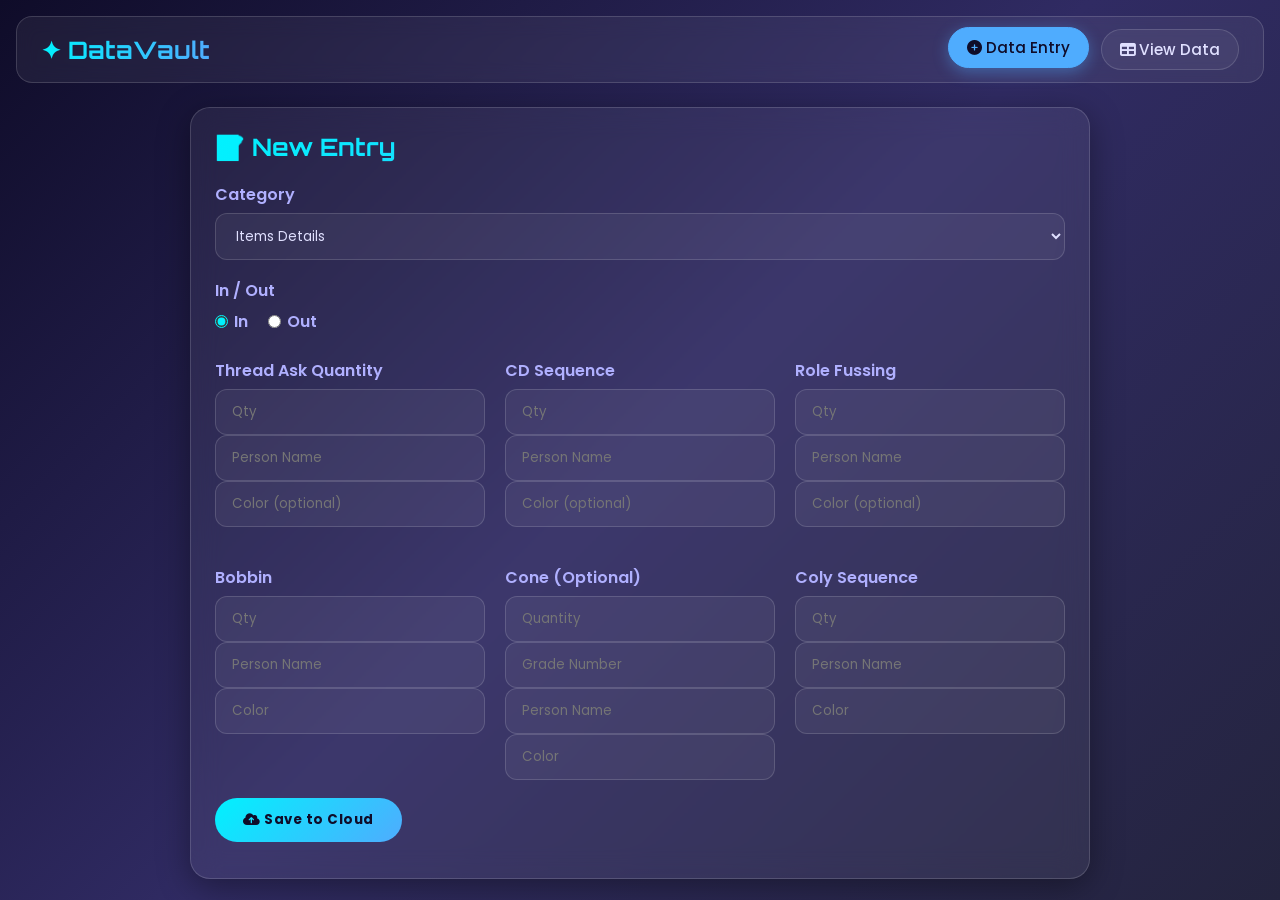
==== index.html @ ba545811 "Add files via upload" ====
<!DOCTYPE html>
<html lang="en">
<head>
  <meta charset="UTF-8">
  <meta name="viewport" content="width=device-width, initial-scale=1.0">
  <title>Cloud Data Keeper – Entry</title>
  <link rel="stylesheet" href="style.css">
  <link rel="stylesheet" href="https://cdnjs.cloudflare.com/ajax/libs/font-awesome/6.0.0-beta3/css/all.min.css">
</head>
<body>
  <!-- Navigation -->
  <nav class="navbar">
    <div class="logo">✦ DataVault</div>
    <div class="nav-links">
      <a href="index.html" class="active"><i class="fas fa-plus-circle"></i> Data Entry</a>
      <a href="view.html"><i class="fas fa-table"></i> View Data</a>
    </div>
  </nav>

  <!-- Main Form Card -->
  <div class="glass-card" style="max-width: 900px; margin: 0 auto;">
    <h2>📝 New Entry</h2>
    
    <!-- Category Selector -->
    <div class="form-group">
      <label>Category</label>
      <select id="categorySelect">
        <option value="items">Items Details</option>
        <option value="samples">Sample Details</option>
        <option value="cleaning">Cleaning Details</option>
        <option value="persons">Person Details (Absent)</option>
      </select>
    </div>

    <!-- Dynamic Form Container -->
    <div id="dynamicForm"></div>

    <button class="btn" id="saveBtn"><i class="fas fa-cloud-upload-alt"></i> Save to Cloud</button>
    <p id="saveStatus" style="margin-top: 12px; font-weight: 600;"></p>
  </div>

  <div class="toast" id="toast"></div>

  <script src="index.js"></script>
</body>
</html>
---- style.css ----
/* Google Fonts */
@import url('https://fonts.googleapis.com/css2?family=Orbitron:wght@500;700&family=Poppins:wght@300;400;600;700&display=swap');

:root {
  --bg-gradient: linear-gradient(135deg, #0f0c29, #302b63, #24243e);
  --glass-bg: rgba(255, 255, 255, 0.06);
  --glass-border: rgba(255, 255, 255, 0.15);
  --accent: #00f2fe;
  --accent2: #4facfe;
  --text: #e0e0ff;
  --card-shadow: 0 8px 32px 0 rgba(0, 0, 0, 0.37);
  --danger: #ff5e7e;
}

* {
  margin: 0;
  padding: 0;
  box-sizing: border-box;
}

body {
  font-family: 'Poppins', sans-serif;
  background: var(--bg-gradient);
  color: var(--text);
  min-height: 100vh;
  padding: 16px;
}

/* Navigation */
.navbar {
  display: flex;
  justify-content: space-between;
  align-items: center;
  padding: 12px 24px;
  background: var(--glass-bg);
  border: 1px solid var(--glass-border);
  backdrop-filter: blur(10px);
  border-radius: 16px;
  margin-bottom: 24px;
  flex-wrap: wrap;
  gap: 12px;
}

.navbar .logo {
  font-family: 'Orbitron', sans-serif;
  font-size: 1.5rem;
  font-weight: 700;
  background: linear-gradient(to right, var(--accent), var(--accent2));
  -webkit-background-clip: text;
  -webkit-text-fill-color: transparent;
}

.nav-links {
  display: flex;
  gap: 12px;
  flex-wrap: wrap;
}

.nav-links a {
  text-decoration: none;
  color: var(--text);
  padding: 8px 18px;
  border-radius: 30px;
  background: rgba(255, 255, 255, 0.05);
  border: 1px solid var(--glass-border);
  transition: all 0.3s ease;
  font-weight: 500;
  font-size: 0.95rem;
}

.nav-links a:hover,
.nav-links a.active {
  background: var(--accent2);
  color: #0f0c29;
  border-color: var(--accent2);
  transform: translateY(-2px);
  box-shadow: 0 4px 15px rgba(79, 172, 254, 0.4);
}

/* Cards */
.glass-card {
  background: var(--glass-bg);
  border: 1px solid var(--glass-border);
  backdrop-filter: blur(14px);
  border-radius: 20px;
  padding: 24px;
  box-shadow: var(--card-shadow);
  transition: transform 0.3s ease;
}

.glass-card:hover {
  transform: translateY(-2px);
}

h2, h3 {
  font-family: 'Orbitron', sans-serif;
  background: linear-gradient(135deg, var(--accent), var(--accent2));
  -webkit-background-clip: text;
  -webkit-text-fill-color: transparent;
  margin-bottom: 20px;
}

/* Form Elements */
.form-group {
  margin-bottom: 18px;
}

label {
  display: block;
  font-weight: 600;
  margin-bottom: 6px;
  color: #b0b0ff;
}

input, select, textarea {
  width: 100%;
  padding: 12px 16px;
  background: rgba(255, 255, 255, 0.05);
  border: 1px solid var(--glass-border);
  border-radius: 12px;
  color: var(--text);
  font-family: 'Poppins', sans-serif;
  outline: none;
  transition: all 0.3s ease;
}

input:focus, select:focus, textarea:focus {
  border-color: var(--accent);
  box-shadow: 0 0 12px rgba(0, 242, 254, 0.3);
}

.btn {
  background: linear-gradient(135deg, var(--accent), var(--accent2));
  border: none;
  padding: 12px 28px;
  border-radius: 30px;
  color: #0f0c29;
  font-weight: 700;
  cursor: pointer;
  transition: all 0.3s ease;
  font-family: 'Poppins', sans-serif;
  letter-spacing: 0.5px;
}

.btn:hover {
  transform: translateY(-3px);
  box-shadow: 0 8px 20px rgba(0, 242, 254, 0.4);
}

.btn-danger {
  background: linear-gradient(135deg, #ff5e7e, #ff416c);
  color: white;
}

.btn-danger:hover {
  box-shadow: 0 8px 20px rgba(255, 94, 126, 0.5);
}

.toggle-container {
  display: flex;
  gap: 20px;
  align-items: center;
}

.toggle-option {
  display: flex;
  align-items: center;
  gap: 6px;
}

.toggle-option input[type="radio"] {
  width: auto;
  accent-color: var(--accent);
}

/* Grid layout */
.grid-2col {
  display: grid;
  grid-template-columns: repeat(auto-fit, minmax(250px, 1fr));
  gap: 20px;
}

/* Tables / data display */
.data-table {
  width: 100%;
  border-collapse: collapse;
  margin-top: 16px;
  font-size: 0.9rem;
}

.data-table th {
  text-align: left;
  padding: 12px 8px;
  background: rgba(255, 255, 255, 0.05);
  color: var(--accent);
  font-weight: 600;
}

.data-table td {
  padding: 10px 8px;
  border-bottom: 1px solid rgba(255, 255, 255, 0.06);
}

.data-table tr:hover td {
  background: rgba(255, 255, 255, 0.03);
}

.action-btn {
  background: none;
  border: none;
  color: var(--danger);
  cursor: pointer;
  font-size: 1.2rem;
  transition: transform 0.2s;
}

.action-btn:hover {
  transform: scale(1.2);
}

.filter-bar {
  display: flex;
  gap: 12px;
  flex-wrap: wrap;
  align-items: center;
  margin-bottom: 20px;
}

.filter-bar select, .filter-bar button {
  padding: 10px 20px;
  border-radius: 30px;
  background: rgba(255, 255, 255, 0.05);
  border: 1px solid var(--glass-border);
  color: var(--text);
}

/* Toast notification */
.toast {
  position: fixed;
  bottom: 24px;
  right: 24px;
  padding: 14px 28px;
  border-radius: 40px;
  background: #00c853;
  color: white;
  font-weight: 600;
  box-shadow: 0 8px 20px rgba(0, 200, 83, 0.4);
  opacity: 0;
  transform: translateY(20px);
  transition: all 0.4s ease;
  z-index: 999;
}

.toast.show {
  opacity: 1;
  transform: translateY(0);
}

/* Mobile adjustments */
@media (max-width: 768px) {
  .navbar {
    flex-direction: column;
    align-items: flex-start;
  }
  .data-table {
    font-size: 0.8rem;
  }
  .grid-2col {
    grid-template-columns: 1fr;
  }
}
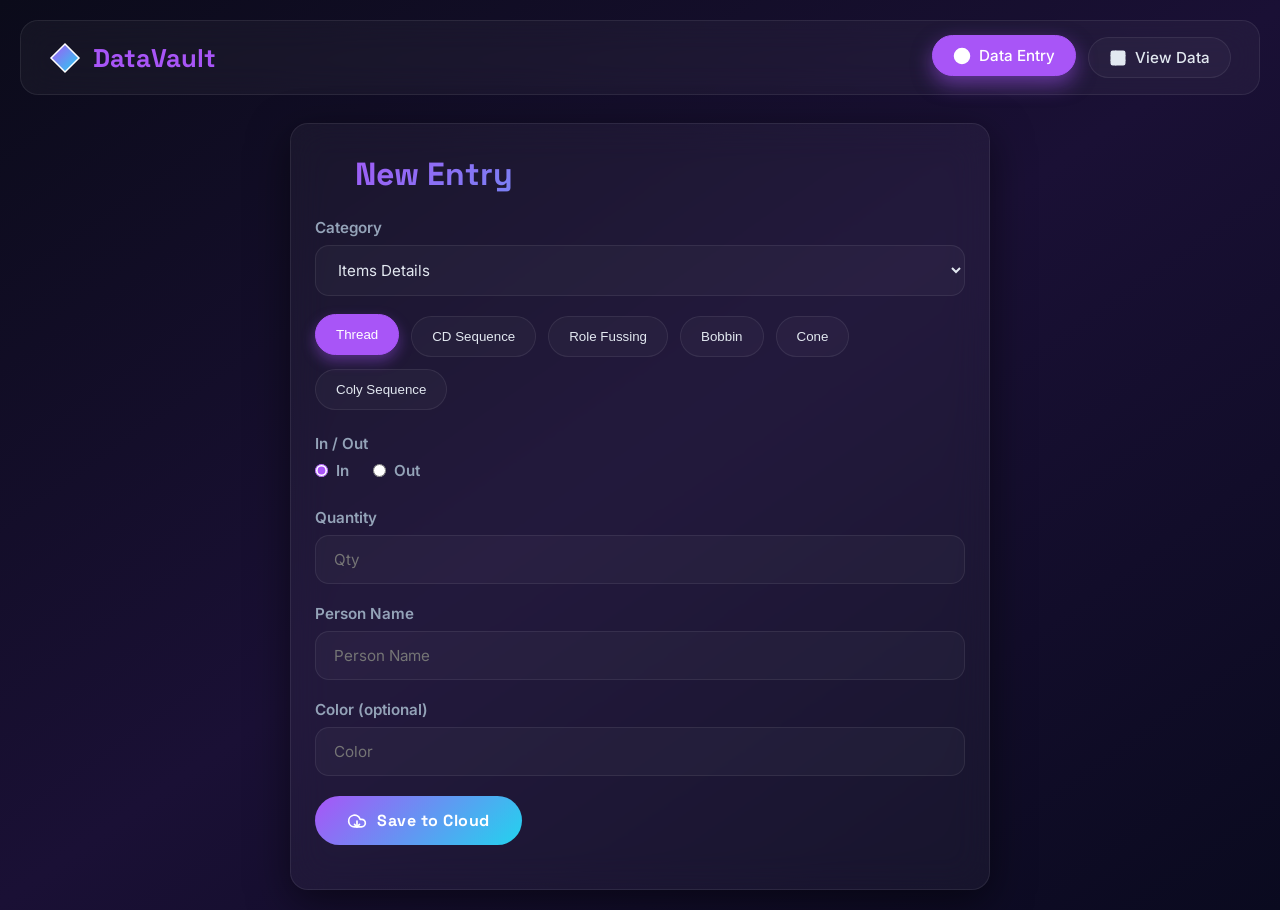
==== commit 8fe82bc7: "Add files via upload" ====
--- a/index.html
+++ b/index.html
@@ -2,26 +2,42 @@
 <html lang="en">
 <head>
   <meta charset="UTF-8">
-  <meta name="viewport" content="width=device-width, initial-scale=1.0">
-  <title>Cloud Data Keeper – Entry</title>
+  <meta name="viewport" content="width=device-width, initial-scale=1.0, maximum-scale=1.0, user-scalable=yes">
+  <title>DataVault – Entry</title>
   <link rel="stylesheet" href="style.css">
-  <link rel="stylesheet" href="https://cdnjs.cloudflare.com/ajax/libs/font-awesome/6.0.0-beta3/css/all.min.css">
 </head>
 <body>
-  <!-- Navigation -->
   <nav class="navbar">
-    <div class="logo">✦ DataVault</div>
+    <div class="logo">
+      <svg viewBox="0 0 32 32" fill="none" xmlns="http://www.w3.org/2000/svg">
+        <path d="M16 2L30 16L16 30L2 16L16 2Z" fill="url(#logoGrad)" stroke="white" stroke-width="1.5"/>
+        <defs>
+          <linearGradient id="logoGrad" x1="2" y1="2" x2="30" y2="30" gradientUnits="userSpaceOnUse">
+            <stop stop-color="#a855f7"/>
+            <stop offset="1" stop-color="#22d3ee"/>
+          </linearGradient>
+        </defs>
+      </svg>
+      DataVault
+    </div>
     <div class="nav-links">
-      <a href="index.html" class="active"><i class="fas fa-plus-circle"></i> Data Entry</a>
-      <a href="view.html"><i class="fas fa-table"></i> View Data</a>
+      <a href="index.html" class="active">
+        <svg xmlns="http://www.w3.org/2000/svg" viewBox="0 0 24 24" fill="none" stroke="currentColor" stroke-width="2" stroke-linecap="round" stroke-linejoin="round"><circle cx="12" cy="12" r="10"/><line x1="12" y1="8" x2="12" y2="16"/><line x1="8" y1="12" x2="16" y2="12"/></svg>
+        Data Entry
+      </a>
+      <a href="view.html">
+        <svg xmlns="http://www.w3.org/2000/svg" viewBox="0 0 24 24" fill="none" stroke="currentColor" stroke-width="2" stroke-linecap="round" stroke-linejoin="round"><rect x="3" y="3" width="18" height="18" rx="2"/><line x1="3" y1="9" x2="21" y2="9"/><line x1="3" y1="15" x2="21" y2="15"/><line x1="9" y1="3" x2="9" y2="21"/></svg>
+        View Data
+      </a>
     </div>
   </nav>
 
-  <!-- Main Form Card -->
-  <div class="glass-card" style="max-width: 900px; margin: 0 auto;">
-    <h2>📝 New Entry</h2>
-    
-    <!-- Category Selector -->
+  <div class="glass-card" style="max-width: 700px; margin: 0 auto;">
+    <h2>
+      <svg xmlns="http://www.w3.org/2000/svg" viewBox="0 0 24 24" fill="none" stroke="url(#gradIcon)" stroke-width="2" stroke-linecap="round" stroke-linejoin="round"><path d="M16 4h2a2 2 0 0 1 2 2v14a2 2 0 0 1-2 2H6a2 2 0 0 1-2-2V6a2 2 0 0 1 2-2h2"/><rect x="8" y="2" width="8" height="4" rx="1"/></svg>
+      New Entry
+    </h2>
+
     <div class="form-group">
       <label>Category</label>
       <select id="categorySelect">
@@ -32,15 +48,16 @@
       </select>
     </div>
 
-    <!-- Dynamic Form Container -->
     <div id="dynamicForm"></div>
 
-    <button class="btn" id="saveBtn"><i class="fas fa-cloud-upload-alt"></i> Save to Cloud</button>
-    <p id="saveStatus" style="margin-top: 12px; font-weight: 600;"></p>
+    <button class="btn" id="saveBtn">
+      <svg xmlns="http://www.w3.org/2000/svg" viewBox="0 0 24 24" fill="none" stroke="currentColor" stroke-width="2" stroke-linecap="round" stroke-linejoin="round"><path d="M17.5 19H9a7 7 0 1 1 6.71-9h1.79a4.5 4.5 0 1 1 0 9Z"/><polyline points="12 12 12 19"/><polyline points="9 16 12 19 15 16"/></svg>
+      Save to Cloud
+    </button>
+    <p id="saveStatus" style="margin-top: 14px; font-weight: 600; color: var(--accent-secondary);"></p>
   </div>
 
   <div class="toast" id="toast"></div>
-
   <script src="index.js"></script>
 </body>
 </html>
--- a/style.css
+++ b/style.css
@@ -1,15 +1,18 @@
-/* Google Fonts */
-@import url('https://fonts.googleapis.com/css2?family=Orbitron:wght@500;700&family=Poppins:wght@300;400;600;700&display=swap');
+@import url('https://fonts.googleapis.com/css2?family=Inter:wght@400;500;600;700&family=Space+Grotesk:wght@500;700&display=swap');
 
 :root {
-  --bg-gradient: linear-gradient(135deg, #0f0c29, #302b63, #24243e);
-  --glass-bg: rgba(255, 255, 255, 0.06);
-  --glass-border: rgba(255, 255, 255, 0.15);
-  --accent: #00f2fe;
-  --accent2: #4facfe;
-  --text: #e0e0ff;
-  --card-shadow: 0 8px 32px 0 rgba(0, 0, 0, 0.37);
-  --danger: #ff5e7e;
+  --bg-dark: #090914;
+  --bg-gradient: linear-gradient(145deg, #0b0b1a 0%, #1a1035 50%, #0a0a1f 100%);
+  --glass-bg: rgba(255, 255, 255, 0.04);
+  --glass-border: rgba(255, 255, 255, 0.08);
+  --accent-primary: #a855f7;
+  --accent-secondary: #22d3ee;
+  --text-primary: #e2e8f0;
+  --text-secondary: #94a3b8;
+  --danger: #fb7185;
+  --success: #34d399;
+  --shadow-lg: 0 12px 40px rgba(0, 0, 0, 0.5);
+  --radius: 18px;
 }
 
 * {
@@ -19,35 +22,42 @@
 }
 
 body {
-  font-family: 'Poppins', sans-serif;
+  font-family: 'Inter', sans-serif;
   background: var(--bg-gradient);
-  color: var(--text);
+  color: var(--text-primary);
   min-height: 100vh;
-  padding: 16px;
-}
-
-/* Navigation */
+  padding: 20px;
+  -webkit-font-smoothing: antialiased;
+}
+
+/* Navbar */
 .navbar {
   display: flex;
   justify-content: space-between;
   align-items: center;
-  padding: 12px 24px;
+  padding: 16px 28px;
   background: var(--glass-bg);
   border: 1px solid var(--glass-border);
-  backdrop-filter: blur(10px);
-  border-radius: 16px;
-  margin-bottom: 24px;
+  backdrop-filter: blur(16px);
+  border-radius: var(--radius);
+  margin-bottom: 28px;
   flex-wrap: wrap;
+  gap: 14px;
+}
+
+.logo {
+  display: flex;
+  align-items: center;
   gap: 12px;
-}
-
-.navbar .logo {
-  font-family: 'Orbitron', sans-serif;
-  font-size: 1.5rem;
+  font-family: 'Space Grotesk', sans-serif;
   font-weight: 700;
-  background: linear-gradient(to right, var(--accent), var(--accent2));
-  -webkit-background-clip: text;
-  -webkit-text-fill-color: transparent;
+  font-size: 1.6rem;
+  color: var(--accent-primary);
+}
+
+.logo svg {
+  width: 32px;
+  height: 32px;
 }
 
 .nav-links {
@@ -58,151 +68,183 @@
 
 .nav-links a {
   text-decoration: none;
-  color: var(--text);
-  padding: 8px 18px;
-  border-radius: 30px;
-  background: rgba(255, 255, 255, 0.05);
+  color: var(--text-primary);
+  padding: 10px 20px;
+  border-radius: 40px;
+  background: rgba(255, 255, 255, 0.03);
   border: 1px solid var(--glass-border);
   transition: all 0.3s ease;
   font-weight: 500;
+  display: flex;
+  align-items: center;
+  gap: 8px;
   font-size: 0.95rem;
+}
+
+.nav-links a svg {
+  width: 18px;
+  height: 18px;
+  fill: currentColor;
 }
 
 .nav-links a:hover,
 .nav-links a.active {
-  background: var(--accent2);
-  color: #0f0c29;
-  border-color: var(--accent2);
+  background: var(--accent-primary);
+  color: #fff;
+  border-color: var(--accent-primary);
   transform: translateY(-2px);
-  box-shadow: 0 4px 15px rgba(79, 172, 254, 0.4);
+  box-shadow: 0 8px 20px rgba(168, 85, 247, 0.5);
 }
 
 /* Cards */
 .glass-card {
   background: var(--glass-bg);
   border: 1px solid var(--glass-border);
-  backdrop-filter: blur(14px);
-  border-radius: 20px;
-  padding: 24px;
-  box-shadow: var(--card-shadow);
-  transition: transform 0.3s ease;
+  backdrop-filter: blur(18px);
+  border-radius: var(--radius);
+  padding: 30px 24px;
+  box-shadow: var(--shadow-lg);
+  transition: transform 0.25s ease;
 }
 
 .glass-card:hover {
-  transform: translateY(-2px);
-}
-
-h2, h3 {
-  font-family: 'Orbitron', sans-serif;
-  background: linear-gradient(135deg, var(--accent), var(--accent2));
+  transform: translateY(-3px);
+}
+
+h2 {
+  font-family: 'Space Grotesk', sans-serif;
+  font-size: 2rem;
+  font-weight: 700;
+  background: linear-gradient(135deg, var(--accent-primary), var(--accent-secondary));
   -webkit-background-clip: text;
   -webkit-text-fill-color: transparent;
+  margin-bottom: 24px;
+  display: flex;
+  align-items: center;
+  gap: 12px;
+}
+
+h2 svg {
+  width: 28px;
+  height: 28px;
+}
+
+/* Form */
+.form-group {
   margin-bottom: 20px;
-}
-
-/* Form Elements */
-.form-group {
-  margin-bottom: 18px;
 }
 
 label {
   display: block;
   font-weight: 600;
-  margin-bottom: 6px;
-  color: #b0b0ff;
+  margin-bottom: 8px;
+  color: var(--text-secondary);
+  font-size: 0.95rem;
 }
 
 input, select, textarea {
   width: 100%;
-  padding: 12px 16px;
-  background: rgba(255, 255, 255, 0.05);
-  border: 1px solid var(--glass-border);
-  border-radius: 12px;
-  color: var(--text);
-  font-family: 'Poppins', sans-serif;
+  padding: 14px 18px;
+  background: rgba(255, 255, 255, 0.03);
+  border: 1px solid var(--glass-border);
+  border-radius: 14px;
+  color: var(--text-primary);
+  font-family: 'Inter', sans-serif;
+  font-size: 0.95rem;
   outline: none;
-  transition: all 0.3s ease;
-}
-
-input:focus, select:focus, textarea:focus {
-  border-color: var(--accent);
-  box-shadow: 0 0 12px rgba(0, 242, 254, 0.3);
+  transition: all 0.3s;
+}
+
+input:focus, select:focus {
+  border-color: var(--accent-primary);
+  box-shadow: 0 0 0 3px rgba(168, 85, 247, 0.2);
+}
+
+.toggle-container {
+  display: flex;
+  gap: 24px;
+  align-items: center;
+}
+
+.toggle-option {
+  display: flex;
+  align-items: center;
+  gap: 8px;
+}
+
+.toggle-option input[type="radio"] {
+  width: auto;
+  accent-color: var(--accent-primary);
 }
 
 .btn {
-  background: linear-gradient(135deg, var(--accent), var(--accent2));
+  background: linear-gradient(135deg, var(--accent-primary), var(--accent-secondary));
   border: none;
-  padding: 12px 28px;
-  border-radius: 30px;
-  color: #0f0c29;
+  padding: 14px 32px;
+  border-radius: 40px;
+  color: #fff;
   font-weight: 700;
   cursor: pointer;
   transition: all 0.3s ease;
-  font-family: 'Poppins', sans-serif;
+  font-family: 'Space Grotesk', sans-serif;
   letter-spacing: 0.5px;
+  display: inline-flex;
+  align-items: center;
+  gap: 10px;
+  font-size: 1rem;
 }
 
 .btn:hover {
   transform: translateY(-3px);
-  box-shadow: 0 8px 20px rgba(0, 242, 254, 0.4);
+  box-shadow: 0 10px 28px rgba(168, 85, 247, 0.45);
 }
 
 .btn-danger {
-  background: linear-gradient(135deg, #ff5e7e, #ff416c);
-  color: white;
+  background: linear-gradient(135deg, #fb7185, #f43f5e);
 }
 
 .btn-danger:hover {
-  box-shadow: 0 8px 20px rgba(255, 94, 126, 0.5);
-}
-
-.toggle-container {
-  display: flex;
-  gap: 20px;
-  align-items: center;
-}
-
-.toggle-option {
-  display: flex;
-  align-items: center;
-  gap: 6px;
-}
-
-.toggle-option input[type="radio"] {
-  width: auto;
-  accent-color: var(--accent);
-}
-
-/* Grid layout */
+  box-shadow: 0 10px 28px rgba(251, 113, 133, 0.5);
+}
+
+.btn svg {
+  width: 20px;
+  height: 20px;
+}
+
 .grid-2col {
   display: grid;
-  grid-template-columns: repeat(auto-fit, minmax(250px, 1fr));
-  gap: 20px;
-}
-
-/* Tables / data display */
+  grid-template-columns: repeat(auto-fit, minmax(240px, 1fr));
+  gap: 24px;
+}
+
+/* Data Table */
 .data-table {
   width: 100%;
-  border-collapse: collapse;
+  border-collapse: separate;
+  border-spacing: 0 8px;
   margin-top: 16px;
-  font-size: 0.9rem;
 }
 
 .data-table th {
   text-align: left;
-  padding: 12px 8px;
-  background: rgba(255, 255, 255, 0.05);
-  color: var(--accent);
+  padding: 14px 12px;
+  color: var(--accent-secondary);
   font-weight: 600;
+  text-transform: uppercase;
+  font-size: 0.8rem;
+  letter-spacing: 0.5px;
 }
 
 .data-table td {
-  padding: 10px 8px;
-  border-bottom: 1px solid rgba(255, 255, 255, 0.06);
+  padding: 14px 12px;
+  background: rgba(255, 255, 255, 0.02);
+  border-bottom: 1px solid rgba(255, 255, 255, 0.03);
+  font-size: 0.95rem;
 }
 
 .data-table tr:hover td {
-  background: rgba(255, 255, 255, 0.03);
+  background: rgba(168, 85, 247, 0.07);
 }
 
 .action-btn {
@@ -210,8 +252,12 @@
   border: none;
   color: var(--danger);
   cursor: pointer;
-  font-size: 1.2rem;
   transition: transform 0.2s;
+}
+
+.action-btn svg {
+  width: 20px;
+  height: 20px;
 }
 
 .action-btn:hover {
@@ -220,35 +266,35 @@
 
 .filter-bar {
   display: flex;
-  gap: 12px;
+  gap: 16px;
   flex-wrap: wrap;
   align-items: center;
-  margin-bottom: 20px;
-}
-
-.filter-bar select, .filter-bar button {
-  padding: 10px 20px;
-  border-radius: 30px;
-  background: rgba(255, 255, 255, 0.05);
-  border: 1px solid var(--glass-border);
-  color: var(--text);
-}
-
-/* Toast notification */
+  margin-bottom: 24px;
+}
+
+.filter-bar select {
+  width: auto;
+  min-width: 160px;
+}
+
+/* Toast */
 .toast {
   position: fixed;
-  bottom: 24px;
-  right: 24px;
-  padding: 14px 28px;
+  bottom: 28px;
+  right: 28px;
+  padding: 16px 30px;
   border-radius: 40px;
-  background: #00c853;
-  color: white;
-  font-weight: 600;
-  box-shadow: 0 8px 20px rgba(0, 200, 83, 0.4);
+  background: var(--success);
+  color: #000;
+  font-weight: 700;
+  box-shadow: 0 12px 30px rgba(52, 211, 153, 0.4);
   opacity: 0;
   transform: translateY(20px);
   transition: all 0.4s ease;
   z-index: 999;
+  display: flex;
+  align-items: center;
+  gap: 10px;
 }
 
 .toast.show {
@@ -256,16 +302,49 @@
   transform: translateY(0);
 }
 
-/* Mobile adjustments */
-@media (max-width: 768px) {
+/* New: Item type selector style */
+.item-type-selector {
+  display: flex;
+  flex-wrap: wrap;
+  gap: 12px;
+  margin-bottom: 24px;
+}
+
+.item-type-btn {
+  background: rgba(255, 255, 255, 0.03);
+  border: 1px solid var(--glass-border);
+  color: var(--text-primary);
+  padding: 12px 20px;
+  border-radius: 40px;
+  cursor: pointer;
+  font-weight: 500;
+  transition: all 0.2s;
+  display: flex;
+  align-items: center;
+  gap: 8px;
+}
+
+.item-type-btn.active, .item-type-btn:hover {
+  background: var(--accent-primary);
+  border-color: var(--accent-primary);
+  color: white;
+  transform: translateY(-2px);
+  box-shadow: 0 6px 14px rgba(168, 85, 247, 0.4);
+}
+
+@media (max-width: 640px) {
   .navbar {
     flex-direction: column;
     align-items: flex-start;
   }
-  .data-table {
-    font-size: 0.8rem;
-  }
   .grid-2col {
     grid-template-columns: 1fr;
   }
+  .filter-bar {
+    flex-direction: column;
+    align-items: stretch;
+  }
+  .item-type-selector {
+    flex-direction: column;
+  }
 }
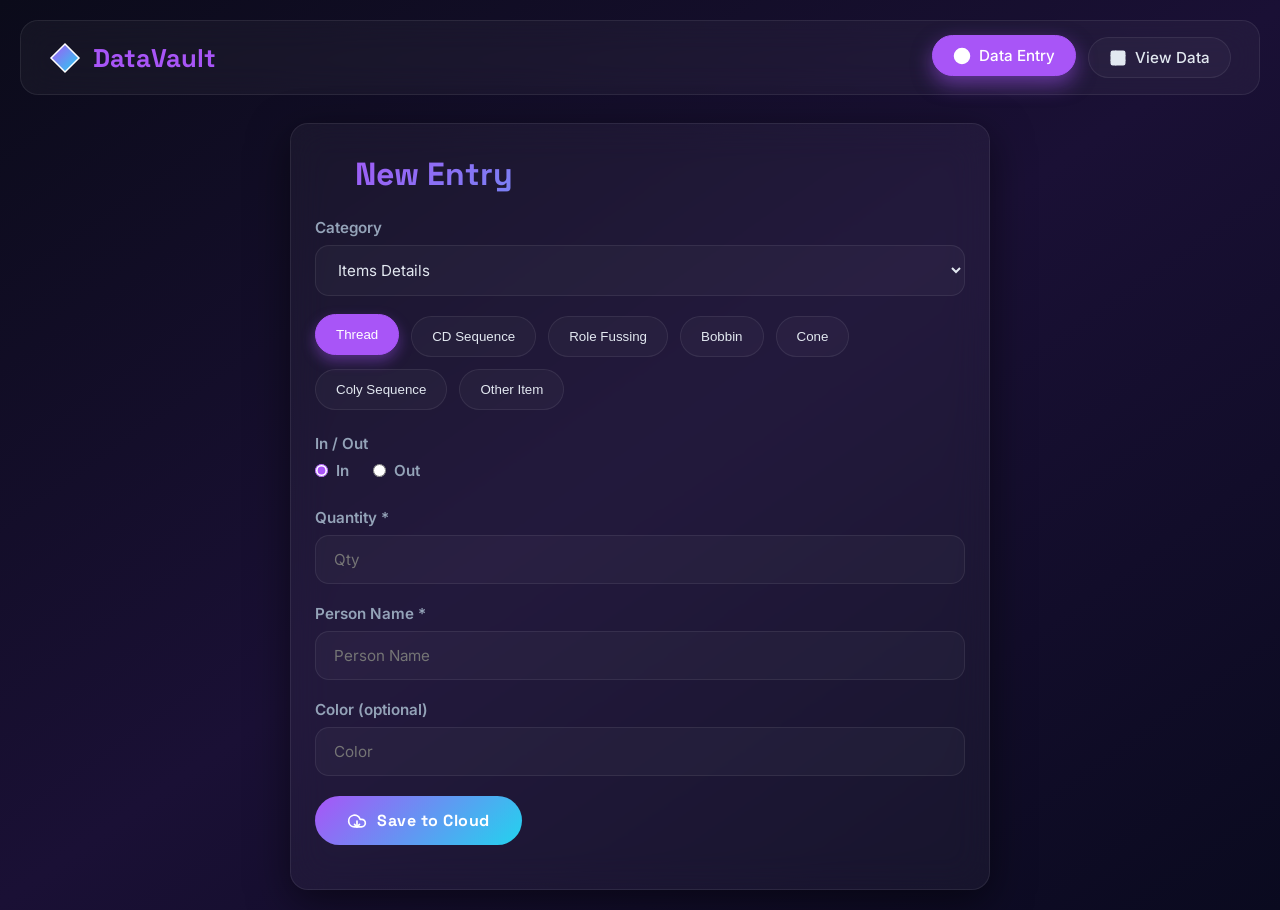
==== commit ef6291ee: "Add files via upload" ====
--- a/index.html
+++ b/index.html
@@ -45,6 +45,7 @@
         <option value="samples">Sample Details</option>
         <option value="cleaning">Cleaning Details</option>
         <option value="persons">Person Details (Absent)</option>
+        <option value="complains">Complains</option>
       </select>
     </div>
 
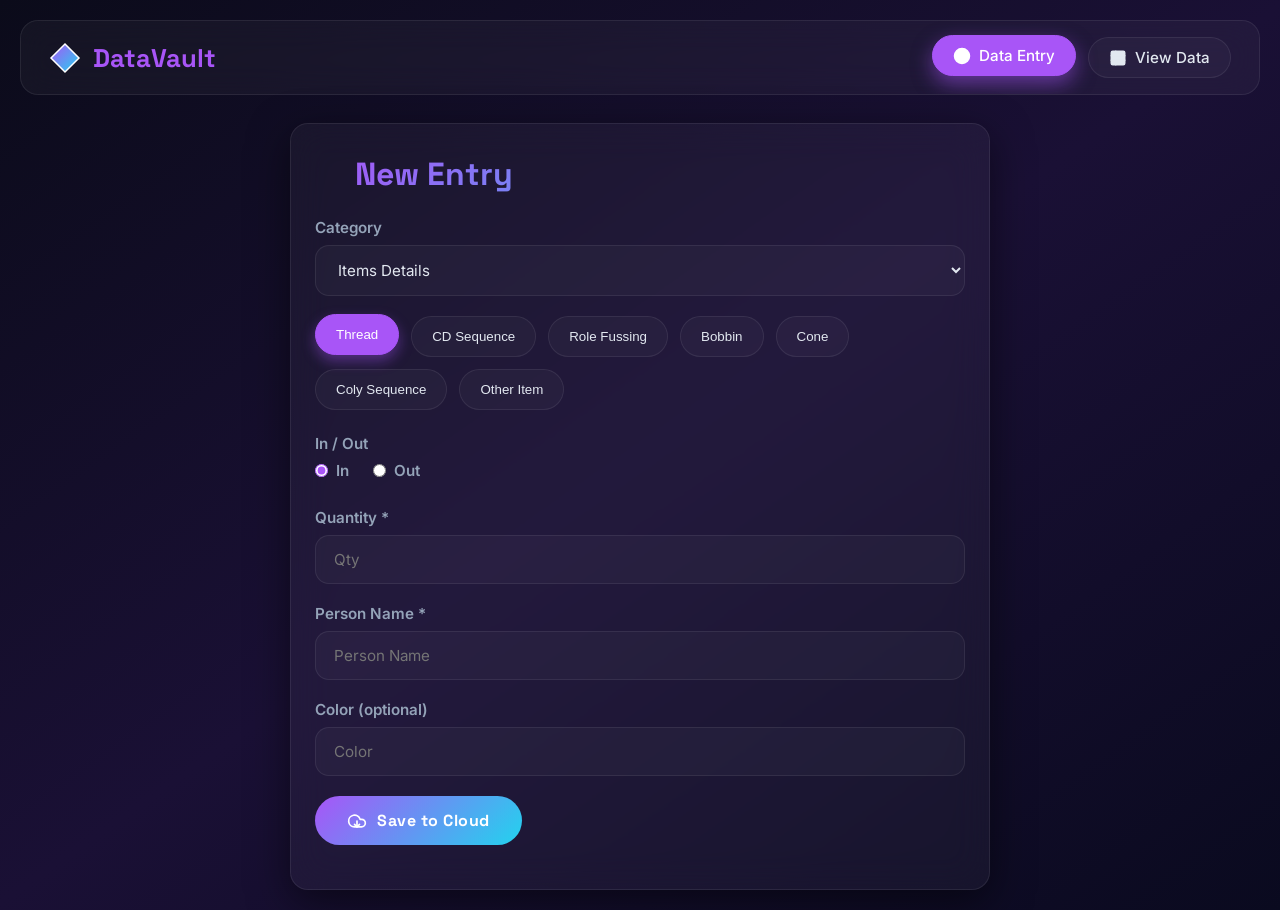
==== commit 9cc317f3: "Update index.html" ====
--- a/index.html
+++ b/index.html
@@ -43,7 +43,7 @@
       <select id="categorySelect">
         <option value="items">Items Details</option>
         <option value="samples">Sample Details</option>
-        <option value="cleaning">Cleaning Details</option>
+        <option value="cleaning">Clipping Details</option>
         <option value="persons">Person Details (Absent)</option>
         <option value="complains">Complains</option>
       </select>
@@ -61,4 +61,4 @@
   <div class="toast" id="toast"></div>
   <script src="index.js"></script>
 </body>
-</html>+</html>
--- a/style.css
+++ b/style.css
@@ -41,8 +41,11 @@
   backdrop-filter: blur(16px);
   border-radius: var(--radius);
   margin-bottom: 28px;
-  flex-wrap: wrap;
+  /* Do NOT wrap on mobile – keep horizontal */
+  flex-wrap: nowrap;
   gap: 14px;
+  overflow-x: auto; /* allows horizontal scroll if absolutely necessary */
+  white-space: nowrap;
 }
 
 .logo {
@@ -53,6 +56,7 @@
   font-weight: 700;
   font-size: 1.6rem;
   color: var(--accent-primary);
+  flex-shrink: 0;
 }
 
 .logo svg {
@@ -63,7 +67,8 @@
 .nav-links {
   display: flex;
   gap: 12px;
-  flex-wrap: wrap;
+  flex-wrap: nowrap;  /* keep buttons in a single row */
+  flex-shrink: 0;
 }
 
 .nav-links a {
@@ -79,6 +84,7 @@
   align-items: center;
   gap: 8px;
   font-size: 0.95rem;
+  white-space: nowrap;
 }
 
 .nav-links a svg {
@@ -155,7 +161,7 @@
   transition: all 0.3s;
 }
 
-input:focus, select:focus {
+input:focus, select:focus, textarea:focus {
   border-color: var(--accent-primary);
   box-shadow: 0 0 0 3px rgba(168, 85, 247, 0.2);
 }
@@ -264,12 +270,14 @@
   transform: scale(1.2);
 }
 
+/* Filter bar */
 .filter-bar {
   display: flex;
   gap: 16px;
-  flex-wrap: wrap;
+  flex-wrap: nowrap; /* keep horizontal on mobile */
   align-items: center;
   margin-bottom: 24px;
+  overflow-x: auto; /* scroll if needed */
 }
 
 .filter-bar select {
@@ -302,10 +310,10 @@
   transform: translateY(0);
 }
 
-/* New: Item type selector style */
+/* Item type selector */
 .item-type-selector {
   display: flex;
-  flex-wrap: wrap;
+  flex-wrap: wrap; /* allow wrapping for many buttons, but still horizontal */
   gap: 12px;
   margin-bottom: 24px;
 }
@@ -322,6 +330,7 @@
   display: flex;
   align-items: center;
   gap: 8px;
+  white-space: nowrap;
 }
 
 .item-type-btn.active, .item-type-btn:hover {
@@ -332,19 +341,74 @@
   box-shadow: 0 6px 14px rgba(168, 85, 247, 0.4);
 }
 
+/* Sub-section */
+.sub-section {
+  margin-bottom: 28px;
+}
+
+.sub-section h4 {
+  font-family: 'Space Grotesk', sans-serif;
+  color: var(--accent-secondary);
+  margin-bottom: 12px;
+  font-size: 1.1rem;
+}
+
+/* Responsive table wrapper (already present) */
+.table-wrapper {
+  overflow-x: auto;
+  -webkit-overflow-scrolling: touch;
+  margin-bottom: 16px;
+  border-radius: 12px;
+  background: rgba(0,0,0,0.1);
+}
+
+/* ========== MOBILE – keep desktop look ========== */
 @media (max-width: 640px) {
+  /* Override: do NOT stack navbar – keep horizontal */
   .navbar {
-    flex-direction: column;
-    align-items: flex-start;
-  }
+    flex-direction: row;
+    flex-wrap: nowrap;
+    overflow-x: auto;
+    padding: 12px 16px;
+  }
+
+  .nav-links {
+    flex-wrap: nowrap;
+  }
+
+  .logo {
+    font-size: 1.3rem;
+  }
+
+  /* Filter bar stays horizontal */
+  .filter-bar {
+    flex-direction: row;
+    flex-wrap: nowrap;
+  }
+
+  /* Grid-2col stays 2 columns for entry form if needed */
   .grid-2col {
-    grid-template-columns: 1fr;
-  }
-  .filter-bar {
-    flex-direction: column;
-    align-items: stretch;
-  }
-  .item-type-selector {
-    flex-direction: column;
+    grid-template-columns: 1fr 1fr; /* two columns on mobile */
+    gap: 16px;
+  }
+
+  /* Reduce card padding slightly for space */
+  .glass-card {
+    padding: 20px 16px;
+  }
+
+  h2 {
+    font-size: 1.6rem;
+  }
+
+  /* Make buttons smaller but still horizontal */
+  .nav-links a {
+    padding: 8px 14px;
+    font-size: 0.85rem;
+  }
+
+  .btn {
+    padding: 12px 24px;
+    font-size: 0.95rem;
   }
 }
